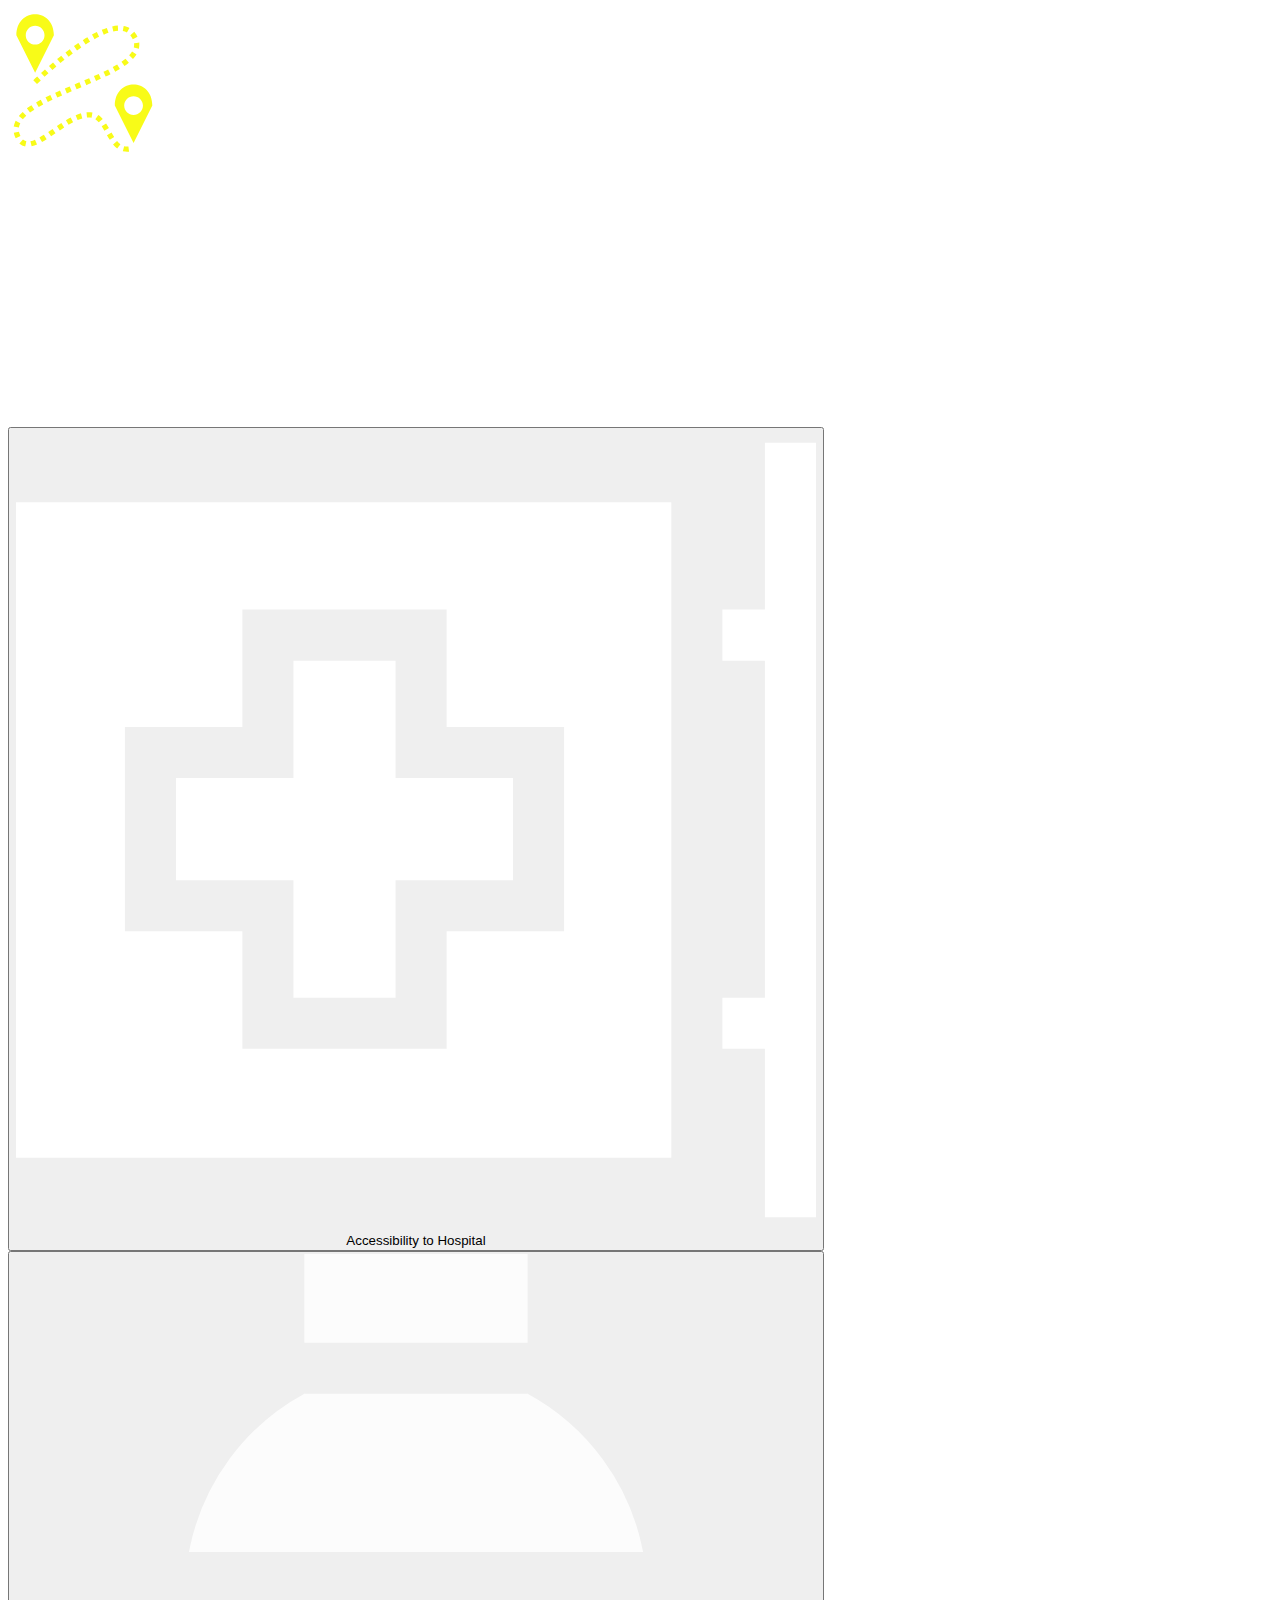
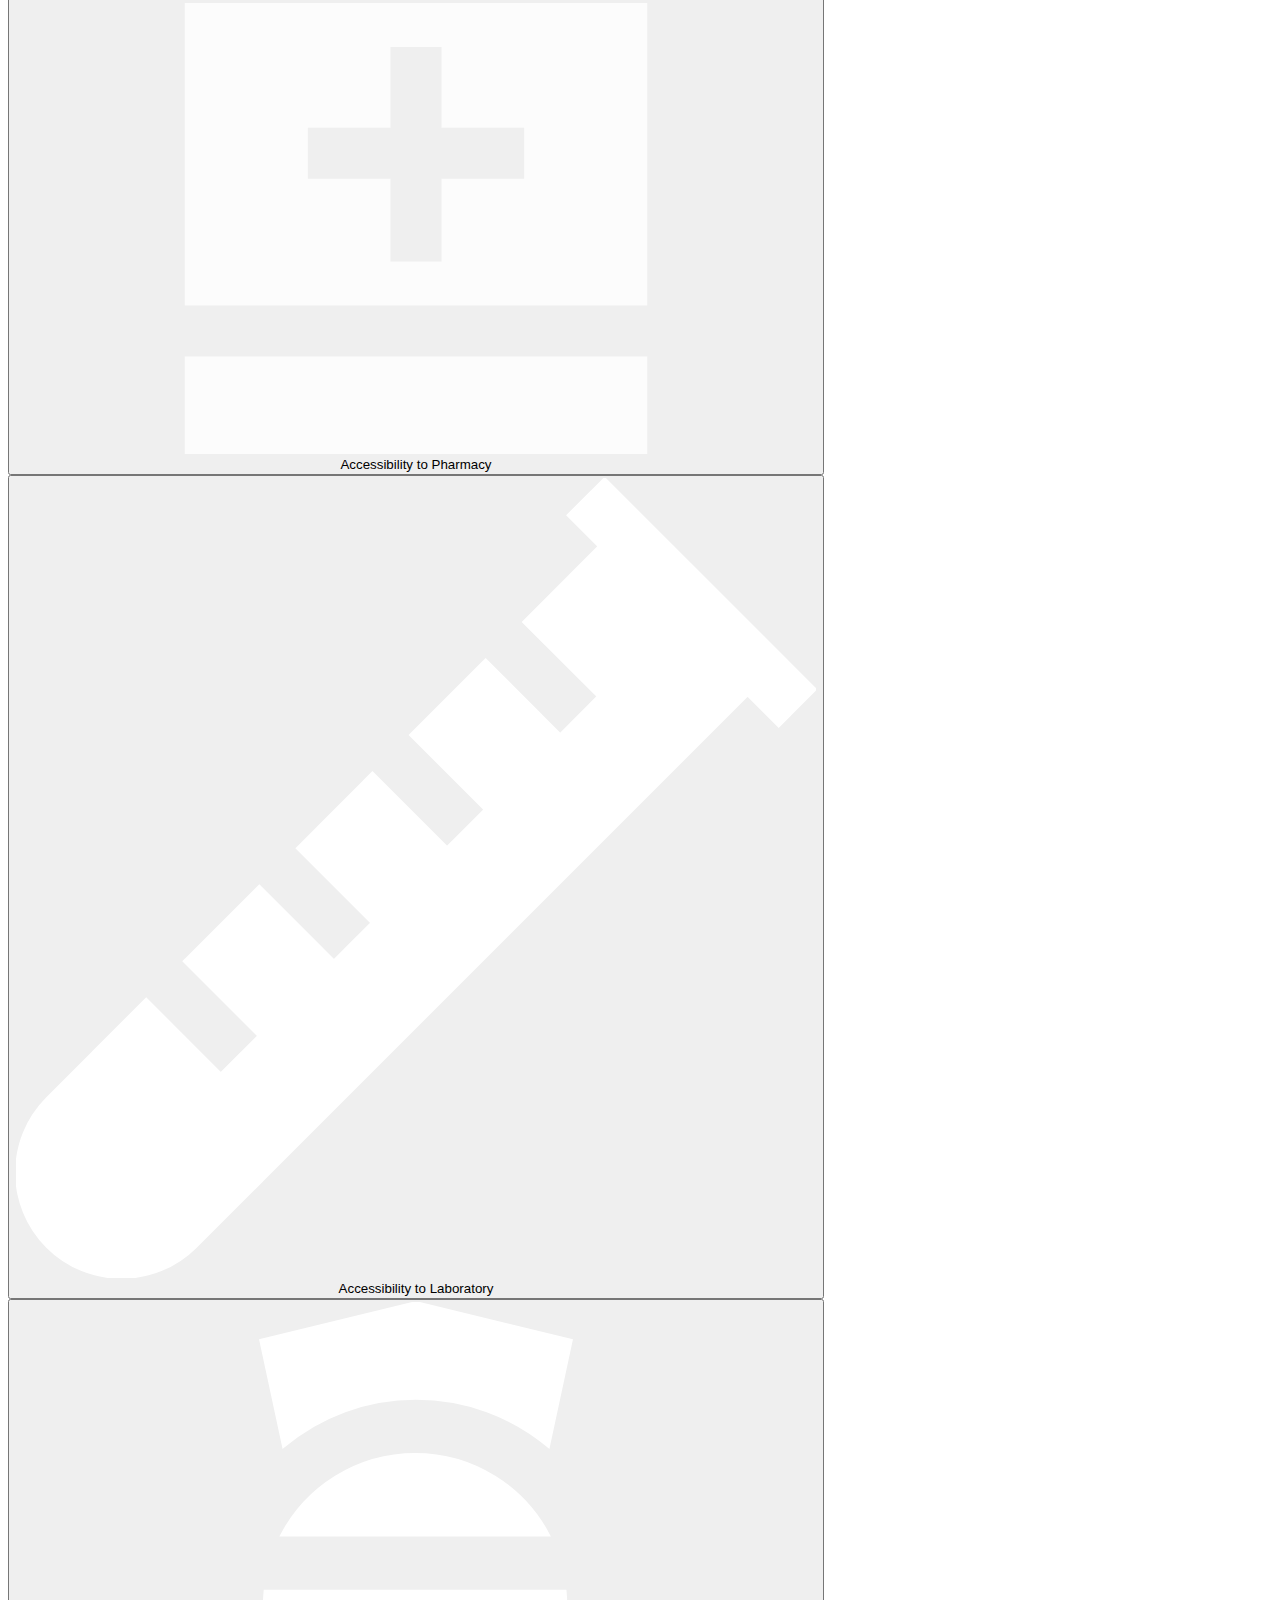
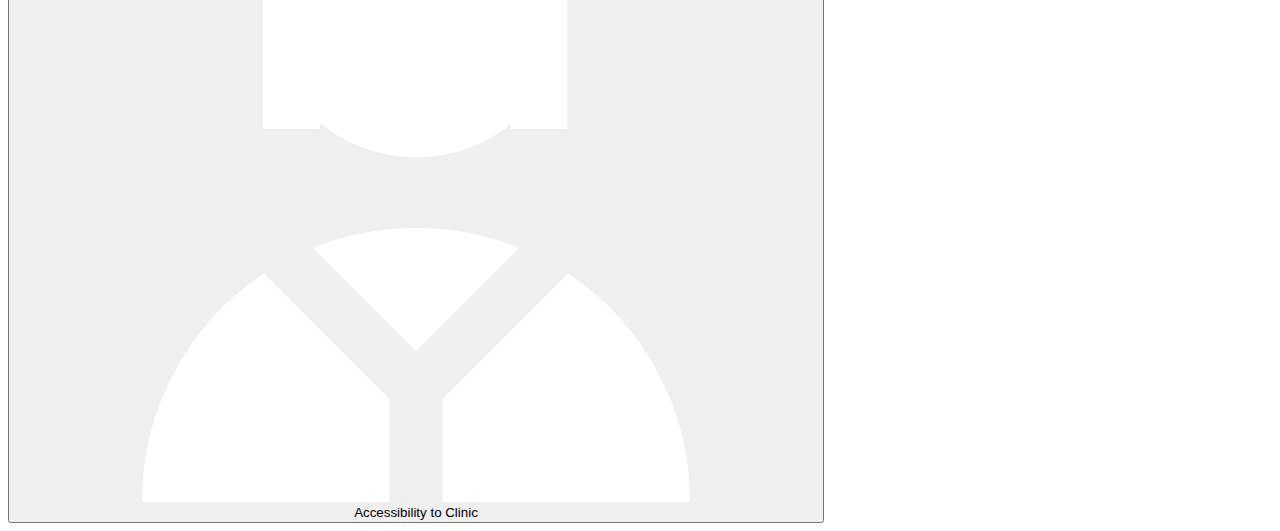
==== Prjs/accessibility/index.html @ 06f024a8 "update" ====
<!DOCTYPE html>
<html lang="en">
<head>
    <title>Qualit of Life</title>
    <meta name="viewport" http-equiv="X-UA-Compatible" charset="UTF-8" content="width=device-width, initial-scale=1.0, maximum-scale=1.0, user-scalable=no"/>
    <link rel="stylesheet" href="Css/leaflet-styles.css">
    <link rel="stylesheet" href="css/map-styles.css">
    <script src="Js/Leaflet/leaflet.js"></script>
    <script src="Js/Leaflet/BoundaryCanvas.js"></script>
    <script src="Js/Views/Satellite view.js"></script>
    <script src="Js/Boundry/Iran boundary.js"></script>
    <script src="Js/Boundry/Isfahan boundary.js"></script>
    <script src="Js/Distances/Distances.js"></script>
    <link rel="stylesheet" href="css/menu-style.css">

</head>
<body>
    <aside>
        <svg width="150px" height="150px" viewBox="0 0 512 512" xmlns="http://www.w3.org/2000/svg" fill="#f8fb18">

            <g id="SVGRepo_bgCarrier" stroke-width="0"/>
            
            <g id="SVGRepo_iconCarrier">
            
            <path fill="#f8fb18" d="M92.6 21c-32 0-64.04 24-64.04 72L92.6 221l64-128c0-48-32-72-64-72zm282.3 39c-6.9.29-13.6 1.6-19.2 2.8l3.8 17.6c5.6-1.25 11.4-2.04 16.3-2.4zM92.6 61c17.7 0 32 14.33 32 32 0 17.7-14.3 32-32 32-17.67 0-32-14.3-32-32 0-17.67 14.33-32 32-32zm302.2.2l-3 17.7c4.9 1.03 9.8 2.32 14.1 4.9l8.7-15.8c-6.1-3.25-12.9-6.17-19.8-6.8zm-57.5 6.7c-6.1 2.38-12.2 4.51-17.4 6.6L327 91c5.5-2.34 11.3-4.38 16.2-6.1zM431 81.3L417.3 93c3.6 4.12 6.4 9.2 8.6 13.3l16.1-8.1c-3.4-6.55-6.4-11.51-11-16.9zm-127.8.9c-6.1 3.11-11.1 5.88-16.5 8.6l8.8 15.8c5.2-3 10.9-5.9 15.5-8.2zm-32.3 17.9c-5.3 3.1-10.5 6.2-15.6 9.6l9.8 15c4.9-3.2 10-6.2 15-9.2zM448.2 118c-5.9 1-11.9 1.7-17.8 2.4.4 5 .1 10.4-.9 14.6l17.5 4.1c1-7.2 1.9-14.6 1.2-21.1zm-208.1 1.7c-5 3.4-9.9 6.9-14.9 10.3l10.4 14.7c4.8-3.5 9.7-6.8 14.6-10.2zm-29.6 21.1c-5 3.6-10.2 7.6-14.5 10.9l10.9 14.3c5.5-4 9.3-7 14.3-10.7zm213 8c-3 4.6-6.5 9.2-10 12.7l13.1 12.5c4.3-5.1 8.9-10.3 12.1-15.5zm-241.8 14.1c-4.9 3.8-9.8 7.7-14.1 11.3l11.4 13.9c4.7-3.9 9.5-7.9 13.9-11.1zM401.1 173c-4.6 3.7-9.4 7.3-13.8 10.3l10.3 14.8c5.3-3.6 10.5-7.5 15-11.1zm-247.4 12.9c-4.7 3.8-9.2 7.8-13.8 11.7l11.7 13.7c4.5-3.9 9-7.8 13.6-11.6zm218.9 7c-5.1 3-10.4 6.1-15.2 8.7l8.6 15.9c5.4-3.3 11.5-6.2 16-9.2zm-246.4 16.6c-4.5 4-8.9 8-13.4 12.1l12.1 13.4c4.4-4 8.9-8 13.3-12zm215.5.4c-5.3 2.6-10.6 5.3-15.9 7.9l7.7 16.2c6.2-3 10.8-5.5 16.4-8.1zm-32 15.4c-5.5 2.5-10.8 4.9-16.4 7.2l7.3 16.5c5.5-2.4 11-4.9 16.5-7.4zM99.6 234c-5.1 4.5-8.65 8-13.3 12.5l12.7 13c4.7-4.5 8.5-8.4 12.9-12.2zm177.3 5.8c-5.5 2.3-11 4.7-16.5 7l7 16.7c5.6-2.3 11.1-4.7 16.6-7.1zm-33.1 14c-5.5 2.4-11 4.8-16.6 7l7 16.7c5.5-2.3 11.1-4.7 16.6-7zm184.8 7.2c-32 0-64 24-64 72l64 128 64-128c0-48-32-72-64-72zm-218 6.8c-5.7 2.6-11.7 5-16.6 7.1l7.1 16.6c5.9-2.5 11.5-4.9 16.5-7.1zM177.4 282c-5.4 2.5-11.7 5.3-16.5 7.5l7.4 16.4c5.9-2.6 11.1-5.2 16.3-7.4zm-33 15c-5.6 2.7-11.4 5.5-16.4 8l8.1 16.1c5.4-2.8 11-5.4 15.9-7.8zm284.2 4c17.7 0 32 14.3 32 32s-14.3 32-32 32-32-14.3-32-32 14.3-32 32-32zm-316.8 12.3c-5.3 2.9-10.6 5.9-16 9l9 15.6c5.1-3 10.3-5.8 15.5-8.6zM80.1 332c-5.61 3.2-11.03 7.5-15.7 10.6L75.3 357c4.97-3.6 10.32-7.3 14.6-9.9zm-29.9 22.6c-4.8 4.4-9.53 9.5-13.2 13.8l13.7 11.7c3.85-4.7 7.2-8.2 11.7-12.2zm217.8 1.3l1.6 17.9c5.2-.9 10.4-.3 15.6.5l3.1-17.7c-6.6-1-13.6-1.7-20.3-.7zm-37.2 10l6.8 16.7c5.2-2.3 10.6-4.1 16.1-5.8-1.9-5.7-3.3-11.5-4.8-17.3-6.3 1.8-12.6 4.2-18.1 6.4zm77.5-.9l-10.2 14.8c4.2 3.1 8.3 6.4 11.6 10.5l13.6-11.8c-5.1-5.2-9-10.1-15-13.5zm-94.5 9c-5.5 2.8-10.8 6-16.1 9.1l9.1 15.5c5.2-2.8 10.3-6.1 15.4-8.8zM26.01 385c-3.02 6.5-5.47 13.5-6.61 19.7l17.7 3.1c1.08-5.7 2.63-9.8 4.9-14.7-5.49-2.4-10.73-5.3-15.99-8.1zm156.09 7.8c-5.1 3.3-10.1 6.6-15.1 10l10 15c5-3.3 9.9-6.7 14.9-10zm152.7 1.2l-15.1 9.8c3.2 4.8 6.3 9.8 9.2 14.9l15.6-9c-3.5-5.6-6-10.6-9.7-15.7zm-182.7 19c-5 3.3-10 6.5-14.9 10l10 15c4.8-3.5 9.9-6.8 15-10.2zm-114.8 9.5c-5.79 1.2-11.63 2.2-17.45 3.3 1.05 7 3.86 13.8 6.4 19.2l16.25-7.8c-2.17-5-4.23-10.2-5.2-14.7zm316.1 2.8l-15.6 9c3.1 5.4 6.7 11.2 9.6 15.8l15.1-9.7c-3.4-5.3-6.3-10.3-9.1-15.1zm-231 7.5c-5 3.1-9.9 6.1-15.1 9l8.9 15.7c5.3-3.1 10.6-6.2 15.7-9.5zm-71.3 16.3l-12.3 13.2c5.56 5.3 12.42 8.8 19.9 10.4l4-17.5c-4.44-.9-8.59-3.1-11.6-6.1zm41 .3c-5.01 2.3-10.21 4.1-15.6 5.2l4.1 17.6c6.42-1.3 12.46-3.7 18.5-6.2zm280.3 4.8l-13.9 11.3c4.3 5.3 9.6 10.4 14.2 14l11.1-14.2c-4.4-3.4-8.2-7.5-11.4-11.1zm24.1 17.5l-4.5 17.5c7.9 1.6 13.8 2.1 21.2 1.3l-2.2-17.9c-4.9.8-9.7.3-14.5-.9z"/>
            
            </g>
            
            </svg>
            <div style="margin-top: 21%;"></div>
        <nav>
            <button class="Hospital" id="hospital" onclick="addLayer('D2H')">
                <div>
                    <div class="icon">
                        <svg fill="#ffffff" height="800px" width="800px" version="1.1" id="Layer_1" xmlns="http://www.w3.org/2000/svg" xmlns:xlink="http://www.w3.org/1999/xlink" viewBox="0 0 470 470" xml:space="preserve">

                            <g id="SVGRepo_bgCarrier" stroke-width="0"/>
                            
                            <g id="SVGRepo_iconCarrier"> <g> <polygon points="440,7.5 440,105.5 415,105.5 415,135.5 440,135.5 440,333.5 415,333.5 415,363.5 440,363.5 440,462.5 470,462.5 470,7.5 "/> <polygon points="163,333.5 223,333.5 223,264.5 292,264.5 292,204.5 223,204.5 223,135.5 163,135.5 163,204.5 94,204.5 94,264.5 163,264.5 "/> <path d="M0,427.5h385v-385H0V427.5z M64,174.5h69v-69h120v69h69v120h-69v69H133v-69H64V174.5z"/> </g> </g>
                            
                            </svg>
                    </div>
                    Accessibility to Hospital
                </div>
            </button>
            <button class="Pharmacy" id="pharmacy" onclick="addLayer('D2P')">
                <div>
                    <div class="icon">
                        <svg fill="#fcfcfc" version="1.1" id="Layer_1" xmlns="http://www.w3.org/2000/svg" xmlns:xlink="http://www.w3.org/1999/xlink" viewBox="0 0 455 455" xml:space="preserve" width="800px" height="800px" stroke="#fcfcfc">

                            <g id="SVGRepo_bgCarrier" stroke-width="0"/>
                            
                            <g id="SVGRepo_iconCarrier"> <g> <rect x="164.5" width="126" height="50"/> <path d="M96.5,199v171h262V199H96.5z M289.5,299h-47v47h-30v-47h-47v-30h47v-46h30v46h47V299z"/> <rect x="96.5" y="400" width="262" height="55"/> <path d="M290.998,80H164.002c-33.287,18.143-57.562,50.5-65.057,89h257.11C348.56,130.5,324.285,98.143,290.998,80z"/> </g> </g>
                            
                            </svg>
                    </div>
                    Accessibility to Pharmacy
                </div>
            </button>
            <button class="Laboratory" id='laboratory' onclick="addLayer('D2L')">
                <div>
                    <div class="icon">
                        <svg fill="#ffffff" height="800px" width="800px" version="1.1" id="Layer_1" xmlns="http://www.w3.org/2000/svg" xmlns:xlink="http://www.w3.org/1999/xlink" viewBox="0 0 454.981 454.981" xml:space="preserve" stroke="#ffffff">

                            <g id="SVGRepo_bgCarrier" stroke-width="0"/>
                            
                            <g id="SVGRepo_iconCarrier"> <path d="M334.773,0L313.56,21.213l17.677,17.677l-42.936,42.936l42.426,42.427l-21.213,21.213l-42.426-42.427l-43.134,43.134 l42.427,42.426l-21.213,21.213l-42.427-42.426l-43.134,43.134l42.427,42.426l-21.213,21.213l-42.427-42.426l-43.134,43.134 l42.427,42.426l-21.213,21.213L74.049,296.08L17.59,352.538c-23.442,23.441-23.46,61.429-0.018,84.871 c23.441,23.441,61.429,23.423,84.871-0.019l313.647-313.647l17.678,17.678l21.213-21.213L334.773,0z"/> </g>
                            
                            </svg>
                    </div>
                    Accessibility to Laboratory
                </div>
            </button>
            <button class="Clinic" id="clinic" onclick="addLayer('D2C')">
                <div>
                    <div class="icon">
                        <svg fill="#ffffff" height="800px" width="800px" version="1.1" id="Layer_1" xmlns="http://www.w3.org/2000/svg" xmlns:xlink="http://www.w3.org/1999/xlink" viewBox="0 0 436.417 436.417" xml:space="preserve" stroke="#ffffff">

                            <g id="SVGRepo_bgCarrier" stroke-width="0"/>
                            
                            <g id="SVGRepo_iconCarrier"> <g> <path d="M218.208,52.833c26.826,0,52.214,9.333,72.47,26.451l12.579-58.618L218.208,0l-85.049,20.667l12.579,58.618 C165.995,62.166,191.382,52.833,218.208,52.833z"/> <path d="M217.771,82.833c-31.888,0-59.562,18.104-73.313,44.583h146.528C277.271,100.937,249.659,82.833,217.771,82.833z"/> <path d="M300.208,232.417v-67.083c0-2.671-0.138-5.31-0.386-7.917H135.595c-0.249,2.606-0.387,5.245-0.387,7.917 c0,0.028,0,67.083,0,67.083h30v-3.875c14.337,12.034,32.818,19.292,53,19.292c19.716,0,37.808-6.925,52-18.463v3.047H300.208z"/> <path d="M301.266,312.513l-68.058,68.059v55.845h134C367.208,384.434,341.039,339.122,301.266,312.513z"/> <path d="M69.208,436.417h134v-55.845l-68.058-68.059C95.377,339.122,69.208,384.434,69.208,436.417z"/> <path d="M218.208,287.417c-19.518,0-38.156,3.719-55.238,10.49l55.238,55.238l55.238-55.238 C256.364,291.135,237.726,287.417,218.208,287.417z"/> </g> </g>
                            
                            </svg>
                    </div>
                    Accessibility to Clinic
                </div>
            
        </nav>
    </aside>

    <div id="map"></div>
    <script>
        satelliteview(isfahan, 32.665, 51.658, 14) 
    </script>

    <script>

        function addLayer(layer) {
            try {
                map.removeLayer(Distances)
            } catch (error) {

            }
            DistancesTriger(layer);
            Distances.addTo(map); 
        }
    
    </script>
</body>
</html>
---- Prjs/accessibility/Css/leaflet-styles.css ----
/* required styles */

.leaflet-pane,
.leaflet-tile,
.leaflet-marker-icon,
.leaflet-marker-shadow,
.leaflet-tile-container,
.leaflet-pane > svg,
.leaflet-pane > canvas,
.leaflet-zoom-box,
.leaflet-image-layer,
.leaflet-layer {
	position: absolute;
	left: 0;
	top: 0;
	}
.leaflet-container {
	overflow: hidden;
	}
.leaflet-tile,
.leaflet-marker-icon,
.leaflet-marker-shadow {
	-webkit-user-select: none;
	   -moz-user-select: none;
	        user-select: none;
	  -webkit-user-drag: none;
	}
/* Safari renders non-retina tile on retina better with this, but Chrome is worse */
.leaflet-safari .leaflet-tile {
	image-rendering: -webkit-optimize-contrast;
	}
/* hack that prevents hw layers "stretching" when loading new tiles */
.leaflet-safari .leaflet-tile-container {
	width: 1600px;
	height: 1600px;
	-webkit-transform-origin: 0 0;
	}
.leaflet-marker-icon,
.leaflet-marker-shadow {
	display: block;
	}
/* .leaflet-container svg: reset svg max-width decleration shipped in Joomla! (joomla.org) 3.x */
/* .leaflet-container img: map is broken in FF if you have max-width: 100% on tiles */
.leaflet-container .leaflet-overlay-pane svg,
.leaflet-container .leaflet-marker-pane img,
.leaflet-container .leaflet-shadow-pane img,
.leaflet-container .leaflet-tile-pane img,
.leaflet-container img.leaflet-image-layer {
	max-width: none !important;
	}

.leaflet-container.leaflet-touch-zoom {
	-ms-touch-action: pan-x pan-y;
	touch-action: pan-x pan-y;
	}
.leaflet-container.leaflet-touch-drag {
	-ms-touch-action: pinch-zoom;
	}
.leaflet-container.leaflet-touch-drag.leaflet-touch-zoom {
	-ms-touch-action: none;
	touch-action: none;
}
.leaflet-container {
	-webkit-tap-highlight-color: transparent;
}
.leaflet-container a {
	-webkit-tap-highlight-color: rgba(51, 181, 229, 0.4);
}
.leaflet-tile {
	filter: inherit;
	visibility: hidden;
	}
.leaflet-tile-loaded {
	visibility: inherit;
	}
.leaflet-zoom-box {
	width: 0;
	height: 0;
	-moz-box-sizing: border-box;
	     box-sizing: border-box;
	z-index: 800;
	}
/* workaround for https://bugzilla.mozilla.org/show_bug.cgi?id=888319 */
.leaflet-overlay-pane svg {
	-moz-user-select: none;
	}

.leaflet-pane         { z-index: 400; }

.leaflet-tile-pane    { z-index: 200; }
.leaflet-overlay-pane { z-index: 400; }
.leaflet-shadow-pane  { z-index: 500; }
.leaflet-marker-pane  { z-index: 600; }
.leaflet-tooltip-pane   { z-index: 650; }
.leaflet-popup-pane   { z-index: 700; }

.leaflet-map-pane canvas { z-index: 100; }
.leaflet-map-pane svg    { z-index: 200; }

.leaflet-vml-shape {
	width: 1px;
	height: 1px;
	}
.lvml {
	behavior: url(#default#VML);
	display: inline-block;
	position: absolute;
	}


/* control positioning */

.leaflet-control {
	position: relative;
	z-index: 800;
	pointer-events: visiblePainted; /* IE 9-10 doesn't have auto */
	pointer-events: auto;
	}
.leaflet-top,
.leaflet-bottom {
	position: absolute;
	z-index: 1000;
	pointer-events: none;
	}
.leaflet-top {
	top: 0;
	}
.leaflet-right {
	right: 0;
	}
.leaflet-bottom {
	bottom: 0;
	}
.leaflet-left {
	left: 0;
	}
.leaflet-control {
	float: left;
	clear: both;
	}
.leaflet-right .leaflet-control {
	float: right;
	}
.leaflet-top .leaflet-control {
	margin-top: 10px;
	}
.leaflet-bottom .leaflet-control {
	margin-bottom: 10px;
	}
.leaflet-left .leaflet-control {
	margin-left: 10px;
	}
.leaflet-right .leaflet-control {
	margin-right: 10px;
	}


/* zoom and fade animations */

.leaflet-fade-anim .leaflet-tile {
	will-change: opacity;
	}
.leaflet-fade-anim .leaflet-popup {
	opacity: 0;
	-webkit-transition: opacity 0.2s linear;
	   -moz-transition: opacity 0.2s linear;
	     -o-transition: opacity 0.2s linear;
	        transition: opacity 0.2s linear;
	}
.leaflet-fade-anim .leaflet-map-pane .leaflet-popup {
	opacity: 1;
	}
.leaflet-zoom-animated {
	-webkit-transform-origin: 0 0;
	    -ms-transform-origin: 0 0;
	        transform-origin: 0 0;
	}
.leaflet-zoom-anim .leaflet-zoom-animated {
	will-change: transform;
	}
.leaflet-zoom-anim .leaflet-zoom-animated {
	-webkit-transition: -webkit-transform 0.25s cubic-bezier(0,0,0.25,1);
	   -moz-transition:    -moz-transform 0.25s cubic-bezier(0,0,0.25,1);
	     -o-transition:      -o-transform 0.25s cubic-bezier(0,0,0.25,1);
	        transition:         transform 0.25s cubic-bezier(0,0,0.25,1);
	}
.leaflet-zoom-anim .leaflet-tile,
.leaflet-pan-anim .leaflet-tile {
	-webkit-transition: none;
	   -moz-transition: none;
	     -o-transition: none;
	        transition: none;
	}

.leaflet-zoom-anim .leaflet-zoom-hide {
	visibility: hidden;
	}


/* cursors */

.leaflet-interactive {
	cursor: pointer;
	}
.leaflet-grab {
	cursor: -webkit-grab;
	cursor:    -moz-grab;
	}
.leaflet-crosshair,
.leaflet-crosshair .leaflet-interactive {
	cursor: crosshair;
	}
.leaflet-popup-pane,
.leaflet-control {
	cursor: auto;
	}
.leaflet-dragging .leaflet-grab,
.leaflet-dragging .leaflet-grab .leaflet-interactive,
.leaflet-dragging .leaflet-marker-draggable {
	cursor: move;
	cursor: -webkit-grabbing;
	cursor:    -moz-grabbing;
	}

/* marker & overlays interactivity */
.leaflet-marker-icon,
.leaflet-marker-shadow,
.leaflet-image-layer,
.leaflet-pane > svg path,
.leaflet-tile-container {
	pointer-events: none;
	}

.leaflet-marker-icon.leaflet-interactive,
.leaflet-image-layer.leaflet-interactive,
.leaflet-pane > svg path.leaflet-interactive {
	pointer-events: visiblePainted; /* IE 9-10 doesn't have auto */
	pointer-events: auto;
	}

/* visual tweaks */

.leaflet-container {
	background: #ddd;
	outline: 0;
	}
.leaflet-container a {
	color: #0078A8;
	}
.leaflet-container a.leaflet-active {
	outline: 2px solid orange;
	}
.leaflet-zoom-box {
	border: 2px dotted #38f;
	background: rgba(255,255,255,0.5);
	}


/* general typography */
.leaflet-container {
	font: 12px/1.5 "Helvetica Neue", Arial, Helvetica, sans-serif;
	}


/* general toolbar styles */

.leaflet-bar {
	box-shadow: 0 1px 5px rgba(0,0,0,0.65);
	border-radius: 4px;
	}
.leaflet-bar a,
.leaflet-bar a:hover {
	background-color: #fff;
	border-bottom: 1px solid #ccc;
	width: 26px;
	height: 26px;
	line-height: 26px;
	display: block;
	text-align: center;
	text-decoration: none;
	color: black;
	}
.leaflet-bar a,
.leaflet-control-layers-toggle {
	background-position: 50% 50%;
	background-repeat: no-repeat;
	display: block;
	}
.leaflet-bar a:hover {
	background-color: #f4f4f4;
	}
.leaflet-bar a:first-child {
	border-top-left-radius: 4px;
	border-top-right-radius: 4px;
	}
.leaflet-bar a:last-child {
	border-bottom-left-radius: 4px;
	border-bottom-right-radius: 4px;
	border-bottom: none;
	}
.leaflet-bar a.leaflet-disabled {
	cursor: default;
	background-color: #f4f4f4;
	color: #bbb;
	}

.leaflet-touch .leaflet-bar a {
	width: 30px;
	height: 30px;
	line-height: 30px;
	}
.leaflet-touch .leaflet-bar a:first-child {
	border-top-left-radius: 2px;
	border-top-right-radius: 2px;
	}
.leaflet-touch .leaflet-bar a:last-child {
	border-bottom-left-radius: 2px;
	border-bottom-right-radius: 2px;
	}

/* zoom control */

.leaflet-control-zoom-in,
.leaflet-control-zoom-out {
	font: bold 18px 'Lucida Console', Monaco, monospace;
	text-indent: 1px;
	}

.leaflet-touch .leaflet-control-zoom-in, .leaflet-touch .leaflet-control-zoom-out  {
	font-size: 22px;
	}


/* layers control */

.leaflet-control-layers {
	box-shadow: 0 1px 5px rgba(0,0,0,0.4);
	background: #fff;
	border-radius: 5px;
	}
.leaflet-control-layers-toggle {
	background-image: url(images/layers.png);
	width: 36px;
	height: 36px;
	}
.leaflet-retina .leaflet-control-layers-toggle {
	background-image: url(images/layers-2x.png);
	background-size: 26px 26px;
	}
.leaflet-touch .leaflet-control-layers-toggle {
	width: 44px;
	height: 44px;
	}
.leaflet-control-layers .leaflet-control-layers-list,
.leaflet-control-layers-expanded .leaflet-control-layers-toggle {
	display: none;
	}
.leaflet-control-layers-expanded .leaflet-control-layers-list {
	display: block;
	position: relative;
	}
.leaflet-control-layers-expanded {
	padding: 6px 10px 6px 6px;
	color: #333;
	background: #fff;
	}
.leaflet-control-layers-scrollbar {
	overflow-y: scroll;
	overflow-x: hidden;
	padding-right: 5px;
	}
.leaflet-control-layers-selector {
	margin-top: 2px;
	position: relative;
	top: 1px;
	}
.leaflet-control-layers label {
	display: block;
	}
.leaflet-control-layers-separator {
	height: 0;
	border-top: 1px solid #ddd;
	margin: 5px -10px 5px -6px;
	}

/* Default icon URLs */
.leaflet-default-icon-path {
	background-image: url(images/marker-icon.png);
	}


/* attribution and scale controls */

.leaflet-container .leaflet-control-attribution {
	background: #fff;
	background: rgba(255, 255, 255, 0.7);
	margin: 0;
	}
.leaflet-control-attribution,
.leaflet-control-scale-line {
	padding: 0 5px;
	color: #333;
	}
.leaflet-control-attribution a {
	text-decoration: none;
	}
.leaflet-control-attribution a:hover {
	text-decoration: underline;
	}
.leaflet-container .leaflet-control-attribution,
.leaflet-container .leaflet-control-scale {
	font-size: 11px;
	}
.leaflet-left .leaflet-control-scale {
	margin-left: 5px;
	}
.leaflet-bottom .leaflet-control-scale {
	margin-bottom: 5px;
	}
.leaflet-control-scale-line {
	border: 2px solid #777;
	border-top: none;
	line-height: 1.1;
	padding: 2px 5px 1px;
	font-size: 11px;
	white-space: nowrap;
	overflow: hidden;
	-moz-box-sizing: border-box;
	     box-sizing: border-box;

	background: #fff;
	background: rgba(255, 255, 255, 0.5);
	}
.leaflet-control-scale-line:not(:first-child) {
	border-top: 2px solid #777;
	border-bottom: none;
	margin-top: -2px;
	}
.leaflet-control-scale-line:not(:first-child):not(:last-child) {
	border-bottom: 2px solid #777;
	}

.leaflet-touch .leaflet-control-attribution,
.leaflet-touch .leaflet-control-layers,
.leaflet-touch .leaflet-bar {
	box-shadow: none;
	}
.leaflet-touch .leaflet-control-layers,
.leaflet-touch .leaflet-bar {
	border: 2px solid rgba(0,0,0,0.2);
	background-clip: padding-box;
	}


/* popup */

.leaflet-popup {
	position: absolute;
	text-align: center;
	margin-bottom: 20px;
	}
.leaflet-popup-content-wrapper {
	padding: 1px;
	text-align: right;
	border-radius: 12px;
	}
.leaflet-popup-content {
	margin: 13px 19px;
	line-height: 1.4;
	}
.leaflet-popup-content p {
	margin: 18px 0;
	}
.leaflet-popup-tip-container {
	width: 40px;
	height: 20px;
	position: absolute;
	left: 50%;
	margin-left: -20px;
	overflow: hidden;
	pointer-events: none;
	}
.leaflet-popup-tip {
	width: 17px;
	height: 17px;
	padding: 1px;

	margin: -10px auto 0;

	-webkit-transform: rotate(45deg);
	   -moz-transform: rotate(45deg);
	    -ms-transform: rotate(45deg);
	     -o-transform: rotate(45deg);
	        transform: rotate(45deg);
	}
.leaflet-popup-content-wrapper,
.leaflet-popup-tip {
	background: white;
	color: #333;
	box-shadow: 0 3px 14px rgba(0,0,0,0.4);
	}
.leaflet-container a.leaflet-popup-close-button {
	position: absolute;
	top: 0;
	right: 0;
	padding: 4px 4px 0 0;
	border: none;
	text-align: center;
	width: 18px;
	height: 14px;
	font: 16px/14px Tahoma, Verdana, sans-serif;
	color: #c3c3c3;
	text-decoration: none;
	font-weight: bold;
	background: transparent;
	}
.leaflet-container a.leaflet-popup-close-button:hover {
	color: #999;
	}
.leaflet-popup-scrolled {
	overflow: auto;
	border-bottom: 1px solid #ddd;
	border-top: 1px solid #ddd;
	}

.leaflet-oldie .leaflet-popup-content-wrapper {
	zoom: 1;
	}
.leaflet-oldie .leaflet-popup-tip {
	width: 24px;
	margin: 0 auto;

	-ms-filter: "progid:DXImageTransform.Microsoft.Matrix(M11=0.70710678, M12=0.70710678, M21=-0.70710678, M22=0.70710678)";
	filter: progid:DXImageTransform.Microsoft.Matrix(M11=0.70710678, M12=0.70710678, M21=-0.70710678, M22=0.70710678);
	}
.leaflet-oldie .leaflet-popup-tip-container {
	margin-top: -1px;
	}

.leaflet-oldie .leaflet-control-zoom,
.leaflet-oldie .leaflet-control-layers,
.leaflet-oldie .leaflet-popup-content-wrapper,
.leaflet-oldie .leaflet-popup-tip {
	border: 1px solid #999;
	}


/* div icon */

.leaflet-div-icon {
	background: #fff;
	border: 1px solid #666;
	}


/* Tooltip */
/* Base styles for the element that has a tooltip */
.leaflet-tooltip {
	position: absolute;
	padding: 6px;
	background-color: #fff;
	border: 1px solid #fff;
	border-radius: 3px;
	color: #222;
	white-space: nowrap;
	-webkit-user-select: none;
	-moz-user-select: none;
	-ms-user-select: none;
	user-select: none;
	pointer-events: none;
	box-shadow: 0 1px 3px rgba(0,0,0,0.4);
	}
.leaflet-tooltip.leaflet-clickable {
	cursor: pointer;
	pointer-events: auto;
	}
.leaflet-tooltip-top:before,
.leaflet-tooltip-bottom:before,
.leaflet-tooltip-left:before,
.leaflet-tooltip-right:before {
	position: absolute;
	pointer-events: none;
	border: 6px solid transparent;
	background: transparent;
	content: "";
	}

/* Directions */

.leaflet-tooltip-bottom {
	margin-top: 6px;
}
.leaflet-tooltip-top {
	margin-top: -6px;
}
.leaflet-tooltip-bottom:before,
.leaflet-tooltip-top:before {
	left: 50%;
	margin-left: -6px;
	}
.leaflet-tooltip-top:before {
	bottom: 0;
	margin-bottom: -12px;
	border-top-color: #fff;
	}
.leaflet-tooltip-bottom:before {
	top: 0;
	margin-top: -12px;
	margin-left: -6px;
	border-bottom-color: #fff;
	}
.leaflet-tooltip-left {
	margin-left: -6px;
}
.leaflet-tooltip-right {
	margin-left: 6px;
}
.leaflet-tooltip-left:before,
.leaflet-tooltip-right:before {
	top: 50%;
	margin-top: -6px;
	}
.leaflet-tooltip-left:before {
	right: 0;
	margin-right: -12px;
	border-left-color: #fff;
	}
.leaflet-tooltip-right:before {
	left: 0;
	margin-left: -12px;
	border-right-color: #fff;
	}
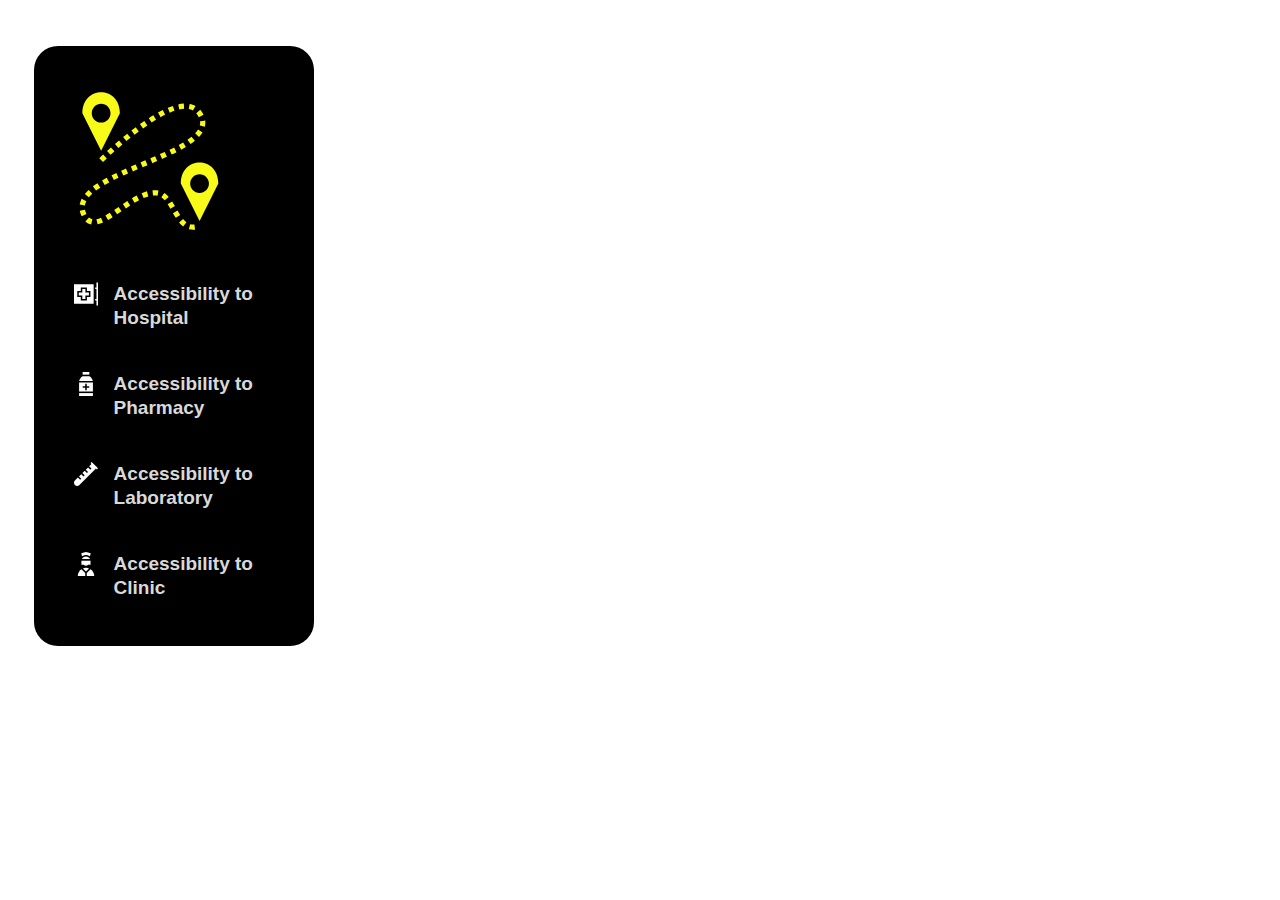
==== commit bb4b8992: "Update index.html" ====
--- a/Prjs/accessibility/index.html
+++ b/Prjs/accessibility/index.html
@@ -11,7 +11,7 @@
     <script src="Js/Boundry/Iran boundary.js"></script>
     <script src="Js/Boundry/Isfahan boundary.js"></script>
     <script src="Js/Distances/Distances.js"></script>
-    <link rel="stylesheet" href="css/menu-style.css">
+    <link rel="stylesheet" href="Css/menu-style.css">
 
 </head>
 <body>
--- a/Prjs/accessibility/Css/menu-style.css
+++ b/Prjs/accessibility/Css/menu-style.css
@@ -0,0 +1,346 @@
+:root {
+  --c-sidebar: #000000;
+  --c-default: #D9D9D9;
+  --c-active: #1DA1F2;
+  --c-hover: #081018;
+}
+
+aside {
+  position:fixed;
+  z-index: 9999;
+  width: 280px;
+  border-radius: 24px;
+  padding: 40px;
+  background: var(--c-sidebar);
+}
+aside .logo {
+  display: block;
+  width: 28px;
+  height: 28px;
+  fill: var(--logo-color, var(--c-default));
+  margin-bottom: 36px;
+}
+aside nav {
+  display: grid;
+  grid-gap: 36px;
+}
+aside nav button {
+  --c-color: var(--c-default);
+  --c-background: var(--c-sidebar);
+  --icon-fill: var(--c-background);
+  -webkit-tap-highlight-color: transparent;
+  -webkit-appearance: none;
+  outline: none;
+  background: none;
+  border: none;
+  padding: 0;
+  margin: 0;
+  font-family: -apple-system, BlinkMacSystemFont, "Segoe UI", Roboto, Helvetica, Arial, sans-serif;
+  font-size: 19px;
+  line-height: 24px;
+  font-weight: bold;
+  text-align: left;
+  display: block;
+  cursor: pointer;
+  position: relative;
+  color: var(--c-color);
+}
+aside nav button.active {
+  --icon-fill: var(--c-active);
+  --c-color: var(--c-active);
+}
+aside nav button .icon {
+  margin-right: 16px;
+  position: relative;
+}
+aside nav button .icon svg {
+  display: block;
+  width: 24px;
+  height: 24px;
+}
+aside nav button > div {
+  display: inline-flex;
+  padding: 10px 20px 10px 12px;
+  margin: -10px -20px -10px -12px;
+  border-radius: 21px;
+  background: var(--c-background);
+}
+aside nav button.home {
+  --icon-fill-size: 0px;
+  --icon-house-s: 1;
+  --icon-outline-o: 1;
+  --icon-outline-s: 1;
+  --icon-feather-left-o: 1;
+  --icon-feather-left-s: 0;
+  --icon-feather-left-x: -7px;
+  --icon-feather-left-y: -3.5px;
+  --icon-feather-left-r: 0deg;
+  --icon-feather-right-o: 1;
+  --icon-feather-right-s: 0;
+  --icon-feather-right-x: -7px;
+  --icon-feather-right-y: -3.5px;
+  --icon-feather-right-r: 0deg;
+}
+aside nav button.home.active {
+  --icon-outline-o: 0;
+  --icon-outline-s: .9;
+  --icon-fill-size: 12px;
+}
+aside nav button.home .icon svg.house {
+  fill: var(--c-color);
+  transform: scale(var(--icon-house-s)) translateZ(0);
+}
+aside nav button.home .icon svg.house .fill {
+  fill: var(--c-active);
+  -webkit-clip-path: circle(var(--icon-fill-size) at 50% 50%);
+          clip-path: circle(var(--icon-fill-size) at 50% 50%);
+}
+aside nav button.home .icon svg.house .outline {
+  opacity: var(--icon-outline-o);
+  transform: scale(var(--icon-outline-s)) translateZ(0);
+  transform-origin: 12px 12px;
+}
+aside nav button.home .icon svg.feather {
+  position: absolute;
+  left: 50%;
+  top: 12px;
+  width: 14px;
+  height: 7px;
+  stroke: var(--c-background);
+  fill: var(--c-active);
+  stroke-width: 0.5px;
+  stroke-linecap: round;
+  stroke-linejoin: round;
+  opacity: var(--icon-feather-left-o);
+  transform: translate(var(--icon-feather-left-x), var(--icon-feather-left-y)) scale(var(--icon-feather-left-s)) rotate(var(--icon-feather-left-r)) translateZ(0);
+}
+aside nav button.home .icon svg.feather.right {
+  opacity: var(--icon-feather-right-o);
+  transform: translate(var(--icon-feather-right-x), var(--icon-feather-right-y)) scale(var(--icon-feather-right-s)) rotate(var(--icon-feather-right-r)) translateZ(0);
+}
+aside nav button.explore {
+  --icon-r: 0deg;
+  --icon-triangle-fill: var(--c-background);
+  --icon-stroke: 1.5px;
+}
+aside nav button.explore.active {
+  --icon-triangle-fill: var(--c-active);
+  --icon-stroke: 2px;
+}
+aside nav button.explore .icon {
+  transform: rotate(var(--icon-r));
+}
+aside nav button.explore .icon svg {
+  stroke: currentColor;
+  stroke-linejoin: round;
+  stroke-linecap: round;
+}
+aside nav button.explore .icon svg .outline {
+  stroke-width: var(--icon-stroke);
+}
+aside nav button.explore .icon svg .triangle {
+  fill: var(--icon-triangle-fill);
+  stroke-width: 1.5px;
+}
+aside nav button.notifications {
+  --icon-r: 0deg;
+  --icon-ring-x: 0px;
+  --icon-bell-fill: var(--c-background);
+  --icon-stroke: 1.5px;
+}
+aside nav button.notifications.active {
+  --icon-bell-fill: var(--c-active);
+  --icon-stroke: 2px;
+}
+aside nav button.notifications .icon svg {
+  stroke: currentColor;
+  stroke-linejoin: round;
+  stroke-linecap: round;
+  transform-origin: 50% 10%;
+  transform: rotate(var(--icon-r)) translateZ(0);
+}
+aside nav button.notifications .icon svg .bell {
+  stroke-width: 1.5px;
+  fill: var(--icon-bell-fill);
+}
+aside nav button.notifications .icon svg .ring {
+  stroke-width: var(--icon-stroke);
+  transform: translateX(var(--icon-ring-x));
+}
+aside nav button.messages {
+  --top-r: 0deg;
+  --icon-stroke: var(--c-color);
+}
+aside nav button.messages.active {
+  --icon-stroke: var(--c-sidebar);
+}
+aside nav button.messages .icon .top {
+  position: absolute;
+  top: 1px;
+  left: 0;
+  transform-style: preserve-3d;
+  transform-origin: 50% 15%;
+  transform: rotateX(var(--top-r));
+}
+aside nav button.messages .icon .top svg {
+  height: 13px;
+  -webkit-backface-visibility: hidden;
+          backface-visibility: hidden;
+  stroke-width: 1.5px;
+  stroke-linecap: round;
+  stroke-linejoin: round;
+}
+aside nav button.messages .icon .top svg.default {
+  fill: var(--icon-fill);
+  stroke: var(--icon-stroke);
+}
+aside nav button.messages .icon .top svg.inner {
+  position: absolute;
+  left: 0;
+  top: 0;
+  transform: rotateX(180deg);
+  stroke: var(--c-sidebar);
+}
+aside nav button.messages .icon .top svg.inner rect {
+  fill: #0168A7;
+  stroke: none;
+}
+aside nav button.messages .icon .top svg.inner path {
+  fill: #0168A7;
+}
+aside nav button.messages .icon svg {
+  fill: var(--icon-fill);
+  stroke: var(--icon-stroke);
+  stroke-width: 1.5px;
+}
+aside nav button.messages .icon svg .background {
+  fill: #0168A7;
+}
+aside nav button.bookmark {
+  --icon-default-y: 0px;
+  --icon-background-y: -17.5px;
+  --icon-corner-fill: var(--c-background);
+}
+aside nav button.bookmark.active {
+  --icon-corner-fill: var(--c-active);
+}
+aside nav button.bookmark .icon svg {
+  stroke: currentColor;
+  stroke-width: 1.5px;
+  stroke-linejoin: round;
+  stroke-linecap: round;
+}
+aside nav button.bookmark .icon svg .background {
+  stroke: none;
+  fill: currentColor;
+  transform: translateY(var(--icon-background-y));
+}
+aside nav button.bookmark .icon svg .corner {
+  fill: var(--icon-corner-fill);
+}
+aside nav button.bookmark .icon svg .default {
+  transform: translateY(var(--icon-default-y));
+  fill: var(--icon-fill);
+}
+aside nav button.lists {
+  --icon-pencil-o: 0;
+  --icon-pencil-x: 0;
+  --icon-pencil-y: -.5px;
+  --icon-pencil-r: 45deg;
+  --icon-line: var(--c-color);
+  --icon-line-top: 0px;
+  --icon-line-middle: 0px;
+  --icon-line-bottom: 0px;
+}
+aside nav button.lists.active {
+  --icon-line: var(--c-background);
+}
+aside nav button.lists .icon svg {
+  stroke-width: 1.5px;
+  stroke-linejoin: round;
+  stroke-linecap: round;
+}
+aside nav button.lists .icon svg.pencil {
+  width: 8px;
+  height: 22px;
+  fill: var(--c-active);
+  stroke: var(--c-sidebar);
+  position: absolute;
+  pointer-events: none;
+  left: 2px;
+  top: -12px;
+  transform-origin: 50% 21px;
+  opacity: var(--icon-pencil-o);
+  transform: translate(var(--icon-pencil-x), var(--icon-pencil-y)) rotate(var(--icon-pencil-r));
+}
+aside nav button.lists .icon svg.list {
+  stroke: currentColor;
+}
+aside nav button.lists .icon svg.list rect {
+  fill: var(--icon-fill);
+}
+aside nav button.lists .icon svg.list path {
+  stroke: var(--icon-line);
+  stroke-dasharray: 10px;
+  stroke-dashoffset: var(--icon-line-top);
+}
+aside nav button.lists .icon svg.list path.middle {
+  stroke-dashoffset: var(--icon-line-middle);
+}
+aside nav button.lists .icon svg.list path.bottom {
+  stroke-dasharray: 5px;
+  stroke-dashoffset: var(--icon-line-bottom);
+}
+aside nav button.profile {
+  --icon-r: 0deg;
+  --icon-eye-r: 90deg;
+  --icon-eye-r-s: 1;
+}
+aside nav button.profile .icon:before, aside nav button.profile .icon:after {
+  content: "";
+  position: absolute;
+  left: 13px;
+  top: 5px;
+  width: 2px;
+  height: 2px;
+  border-radius: 1px;
+  border-radius: 1px;
+  background: var(--c-background);
+  box-shadow: 4px 0 0 var(--c-background);
+  transform: rotateX(var(--icon-eye-r));
+}
+aside nav button.profile .icon:before {
+  left: 9px;
+  transform: scaleX(var(--icon-eye-r-s)) rotateX(var(--icon-eye-r));
+}
+aside nav button.profile .icon svg {
+  fill: var(--icon-fill);
+  stroke: currentColor;
+  stroke-width: 1.5px;
+}
+aside nav button.profile .icon svg .head {
+  transform-origin: 12px 9px;
+  transform: rotate(var(--icon-r));
+}
+
+html {
+  box-sizing: border-box;
+  -webkit-font-smoothing: antialiased;
+}
+
+* {
+  box-sizing: inherit;
+}
+*:before, *:after {
+  box-sizing: inherit;
+}
+
+aside {
+  margin: 3% 0% 00% 2%;
+}
+body .dribbble {
+  position: fixed;
+  display: block;
+  right: 20px;
+  bottom: 20px;
+}
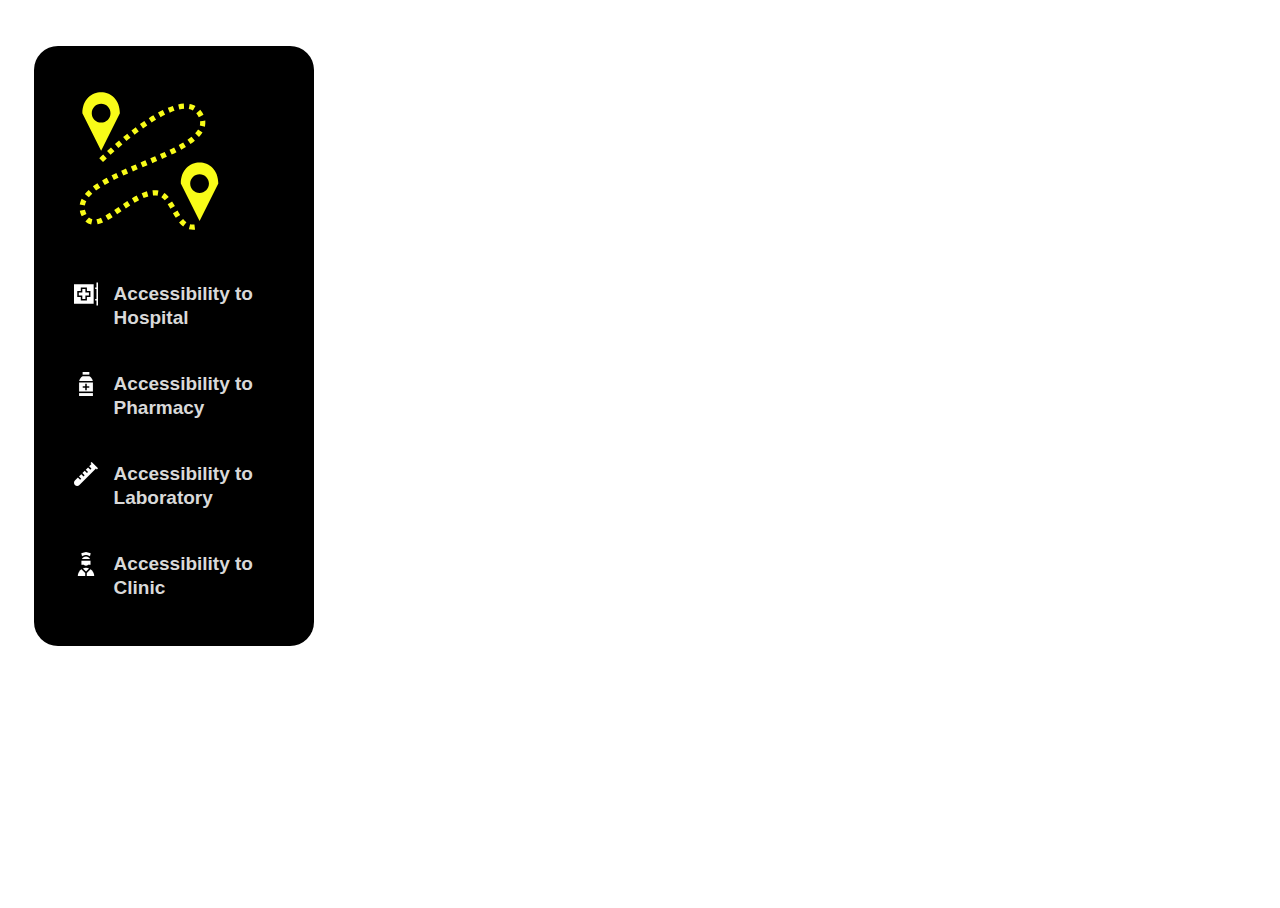
==== commit 029f12d4: "Update index.html" ====
--- a/Prjs/accessibility/index.html
+++ b/Prjs/accessibility/index.html
@@ -4,14 +4,15 @@
     <title>Qualit of Life</title>
     <meta name="viewport" http-equiv="X-UA-Compatible" charset="UTF-8" content="width=device-width, initial-scale=1.0, maximum-scale=1.0, user-scalable=no"/>
     <link rel="stylesheet" href="Css/leaflet-styles.css">
-    <link rel="stylesheet" href="css/map-styles.css">
+    <link rel="stylesheet" href="Css/map-styles.css">
+    <link rel="stylesheet" href="Css/menu-style.css">
     <script src="Js/Leaflet/leaflet.js"></script>
     <script src="Js/Leaflet/BoundaryCanvas.js"></script>
     <script src="Js/Views/Satellite view.js"></script>
     <script src="Js/Boundry/Iran boundary.js"></script>
     <script src="Js/Boundry/Isfahan boundary.js"></script>
     <script src="Js/Distances/Distances.js"></script>
-    <link rel="stylesheet" href="Css/menu-style.css">
+    
 
 </head>
 <body>
--- a/Prjs/accessibility/Css/map-styles.css
+++ b/Prjs/accessibility/Css/map-styles.css
@@ -0,0 +1,8 @@
+html,
+        body,
+        #map {
+          height: 100%;
+          font: 10pt "Helvetica Neue", Arial, Helvetica, sans-serif;
+          font-family: 'Times';
+          background-color: rgb(255, 255, 255);
+        }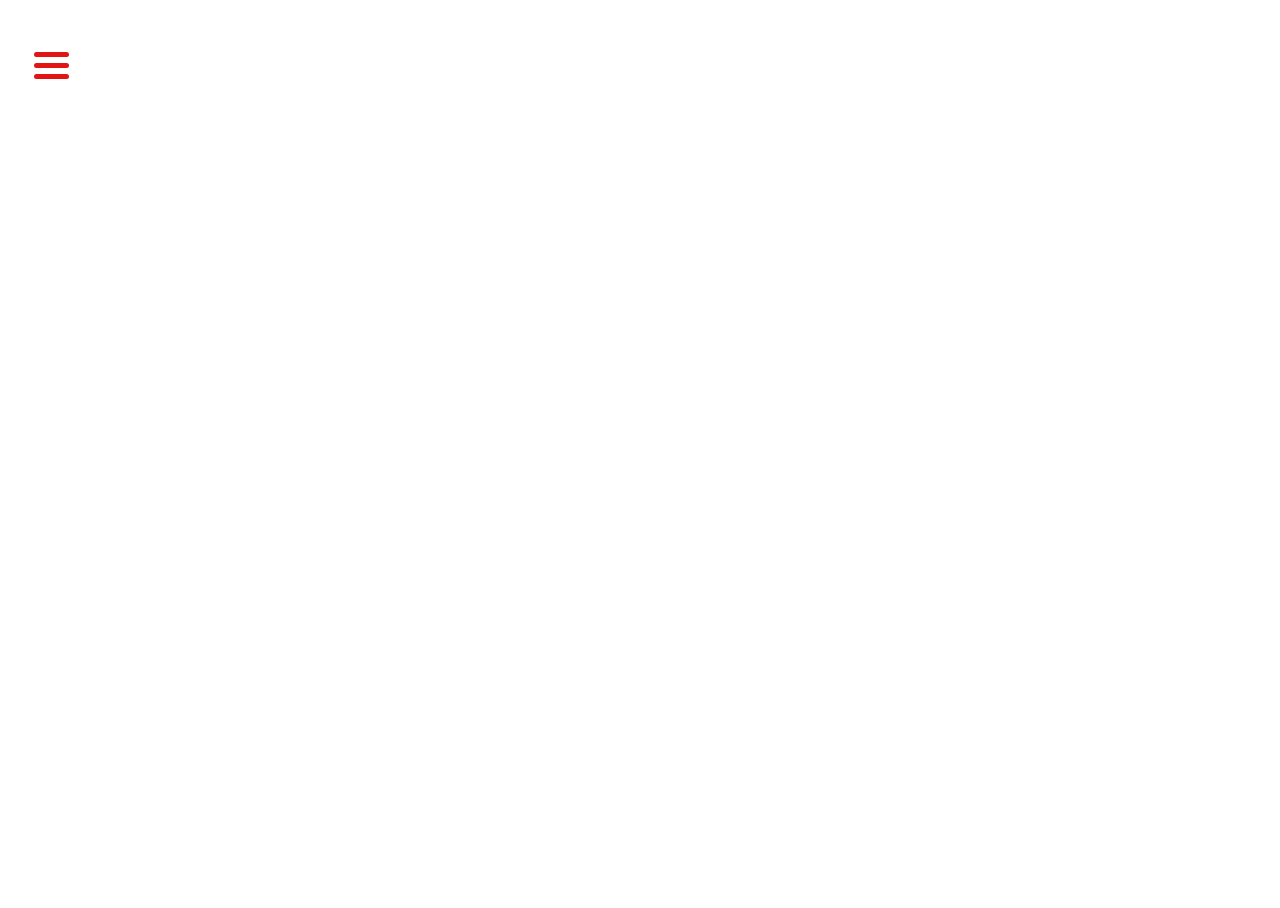
==== commit bacf8a9f: "update" ====
--- a/Prjs/accessibility/index.html
+++ b/Prjs/accessibility/index.html
@@ -13,10 +13,14 @@
     <script src="Js/Boundry/Isfahan boundary.js"></script>
     <script src="Js/Distances/Distances.js"></script>
     
+    <style>
+
+    </style>
 
 </head>
 <body>
-    <aside>
+    
+    <aside style="display: none;">
         <svg width="150px" height="150px" viewBox="0 0 512 512" xmlns="http://www.w3.org/2000/svg" fill="#f8fb18">
 
             <g id="SVGRepo_bgCarrier" stroke-width="0"/>
@@ -88,6 +92,11 @@
             
         </nav>
     </aside>
+    <div class="container" onclick="collapse()">
+        <div class="bar1"></div>
+        <div class="bar2"></div>
+        <div class="bar3"></div>
+      </div>
 
     <div id="map"></div>
     <script>
@@ -105,7 +114,19 @@
             DistancesTriger(layer);
             Distances.addTo(map); 
         }
-    
+    </script>
+    <script>
+        function collapse() {
+            if (document.getElementsByTagName('aside')[0].style.display=='') {
+                document.getElementsByTagName('aside')[0].style.display = 'none'
+            } else {
+                document.getElementsByTagName('aside')[0].style.display=''
+            }
+            
+        }
+    </script>
+    <script>
+
     </script>
 </body>
 </html>--- a/Prjs/accessibility/Css/menu-style.css
+++ b/Prjs/accessibility/Css/menu-style.css
@@ -5,11 +5,33 @@
   --c-hover: #081018;
 }
 
+.container {
+
+  margin: 3% 0% 00% 2%;
+  display: inline-block;
+  cursor: pointer;
+  position:fixed;
+  z-index: 9999;
+
+}
+
+
+.bar1, .bar2, .bar3 {
+  border-radius: 24px;
+  width: 35px;
+  height: 5px;
+  background-color: rgb(226, 21, 21);
+  margin: 6px 0;
+  transition: 0.4s;
+
+}
+
 aside {
   position:fixed;
   z-index: 9999;
   width: 280px;
   border-radius: 24px;
+  border-top-left-radius: 0px;
   padding: 40px;
   background: var(--c-sidebar);
 }
